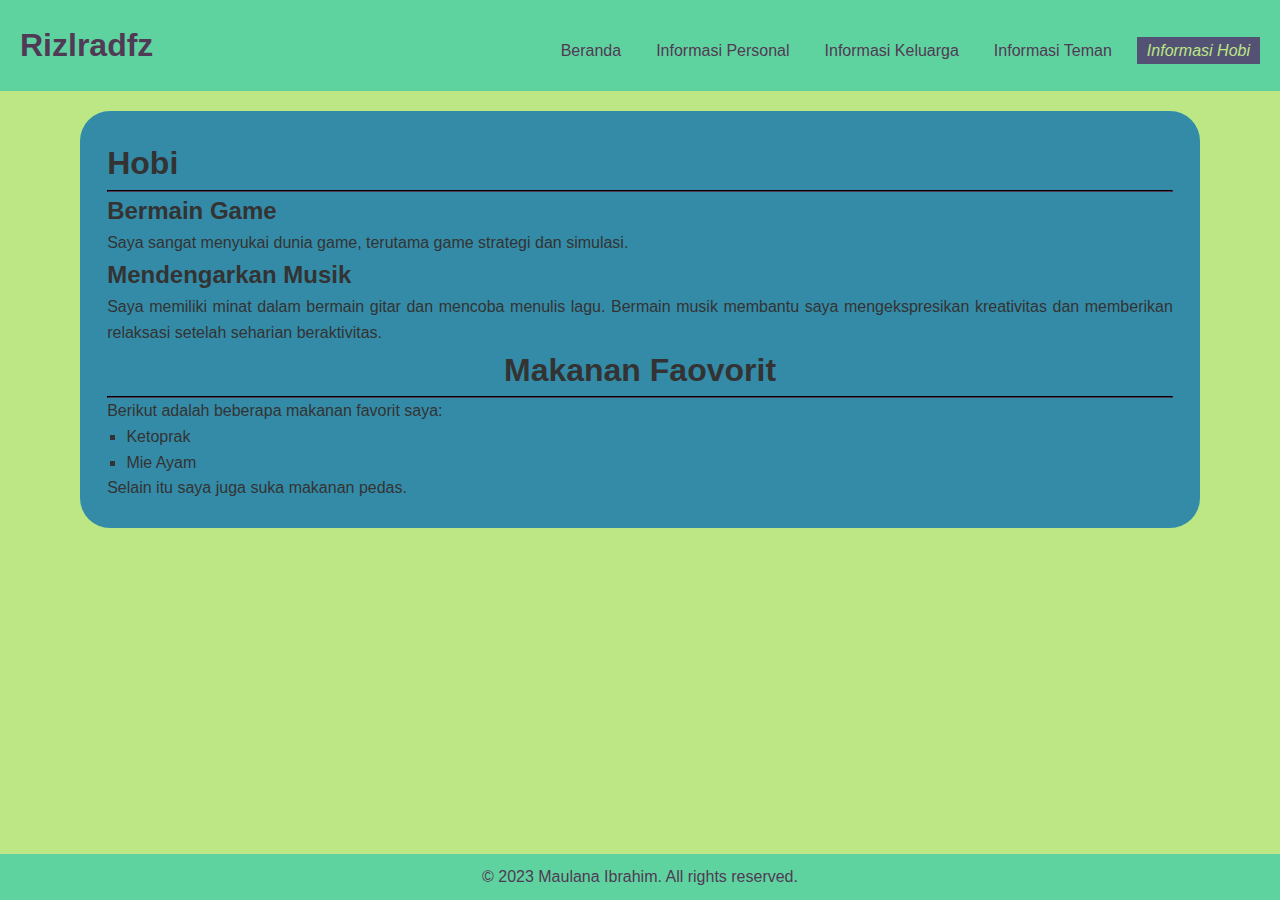
==== hobi.html @ a6128af4 "Enhance hobi.html layout and content; update personal.html quotes and hide school info; add hobi.css" ====
<!DOCTYPE html>
<html lang="id">

<head>
    <meta charset="UTF-8">
    <meta name="viewport" content="width=device-width, initial-scale=1.0">
    <title>Hobi saya</title>

    <link rel="stylesheet" href="./style/main.css">
    <link rel="stylesheet" href="./style/hobi.css">

    <style>
        section ul {
            list-style-type: square;
            margin-left: 1.2em;
            padding: 0;
        }

        .flex-items {
            display: block;
            flex-grow: 0;
            flex-shrink: 1;
            flex-basis: auto;
            align-self: auto;
            order: 0;
        }
    </style>
</head>

<body>
    <header>
        <table class="navbar-kontainer">
            <tr>
                <td>
                    <h1>Rizlradfz</h1>
                </td>
                <td>
                    <nav>
                        <ul>
                            <li><a href="index.html">Beranda</a></li>
                            <li><a href="personal.html">Informasi Personal</a></li>
                            <li><a href="keluarga.html">Informasi Keluarga</a></li>
                            <li><a href="teman.html">Informasi Teman</a></li>
                            <li><a class="active" href="hobi.html">Informasi Hobi</a></li>
                        </ul>
                    </nav>
                </td>
            </tr>
        </table>
    </header>
    <main>
        <section class="container">
            <h1 style="text-align: left;">Hobi</h1>
            <hr>
            <div class="flex-container">
                <div class="flex-items">
                    <h2>Bermain Game</h2>
                    <p>
                        Saya sangat menyukai dunia game, terutama game strategi dan simulasi.
                    </p>
                </div>
                <div class="flex-items">
                    <h2>Mendengarkan Musik</h2>
                    <p>Saya memiliki minat dalam bermain gitar dan mencoba menulis lagu. Bermain musik membantu saya
                        mengekspresikan kreativitas dan memberikan relaksasi setelah seharian beraktivitas.</p>
                </div>
            </div>
            <h1>Makanan Faovorit</h1>
            <hr>
            <p>Berikut adalah beberapa makanan favorit saya:</p>
            <ul>
                <li>Ketoprak</li>
                <li>Mie Ayam</li>
            </ul>
            <p>Selain itu saya juga suka makanan pedas.</p>
        </section>
    </main>
    <footer>
        <p>&copy; 2023 Maulana Ibrahim. All rights reserved.</p>
    </footer>
</body>

</html>
---- style/main.css ----
/* Reset dasar */
* {
    margin: 0;
    padding: 0;
    box-sizing: border-box;
}

/* Pengaturan dasar untuk body */
body {
    font-family: 'Segoe UI', Tahoma, Geneva, Verdana, sans-serif;
    background-color: #bce784;
    color: #333;
    line-height: 1.6;
    display: flex;
    flex-direction: column;
    flex-wrap: nowrap;
    justify-content: center;
}

h1 {
    text-align: center;
}

/* Header dan Navigasi */
header {
    background-color: #5fd39f;
    color: #503a55;
    padding: 20px;
    text-align: center;
}

nav ul {
    list-style: none;
    display: flex;
    justify-content: center;
    gap: 15px;
    margin-top: 10px;
}

nav ul li a {
    color: #503a55;
    text-decoration: none;
    padding: 5px 10px;
    transition: background-color 0.3s;
}

.active {
    background-color: #535275;
    color: #bce784;
    /* // create font to underline style */
    font-style: oblique;
}

nav ul li a:hover {
    border-radius: 15px;
    background-color: #535275;
    color: #5fd39f;
}

/* Main Content */
main {
    padding: 20px;
}

.mainsection-kontainer, .container {
    background-color: #348ba8;
    border-radius: 30px;
    padding: 1.7em;
    width: 70em;
    margin: 0 auto;
    /* padding: 1vh; */
}

/* Footer */
footer {
    background-color: #5fd39f;
    color: #503a55;
    text-align: center;
    padding: 10px;
    position: fixed;
    width: 100%;
    bottom: 0;
    display: grid;
    align-items: center;
    justify-content: center;
    align-content: space-evenly;
}

.navbar-kontainer {
    display: flex;
    flex-direction: column;
}

.navbar-kontainer tr {
    display: flex;
    justify-content: space-between;
    align-items: center;
}

p {
    text-align: justify;
}

hr {
    border-color: hsl(289, 19%, 28%);
}

.flex-container {
    display: flex;
    flex-direction: column;
    flex-wrap: wrap;
    justify-content: flex-start;
    align-items: stretch;
    align-content: stretch;
}

.flex-container .row
{
    display: flex;
    flex-direction: row;
    flex-wrap: wrap;
    justify-content: center;
    align-items: stretch;
    align-content: stretch;
    margin-bottom: 1em;
    gap: 2em;

}
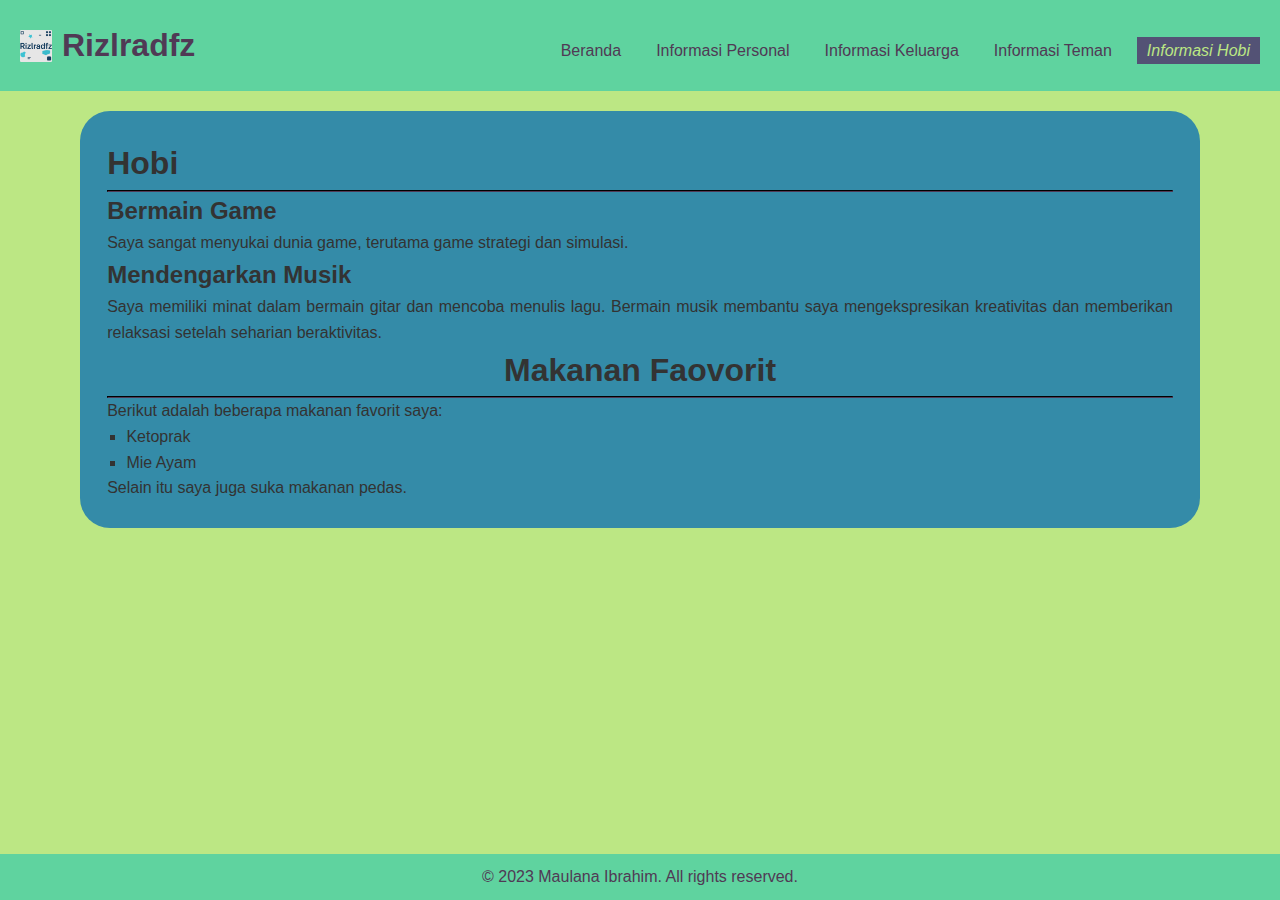
==== commit 61244193: "Add favicon and update header styles across multiple HTML files; enhance CSS specificity for image s" ====
--- a/hobi.html
+++ b/hobi.html
@@ -4,6 +4,7 @@
 <head>
     <meta charset="UTF-8">
     <meta name="viewport" content="width=device-width, initial-scale=1.0">
+    <link rel="shortcut icon" href="favicon.png" type="image/png">
     <title>Hobi saya</title>
 
     <link rel="stylesheet" href="./style/main.css">
@@ -32,7 +33,14 @@
         <table class="navbar-kontainer">
             <tr>
                 <td>
-                    <h1>Rizlradfz</h1>
+                    <h1 style="display: flex;
+                        align-items: center;
+                        flex-direction: row;
+                        flex-wrap: nowrap;
+                        justify-content: center;">
+                        <img src="favicon.png" alt="Favicon"
+                            style="width: 32px; height: 32px; margin-right: 10px;">Rizlradfz
+                    </h1>
                 </td>
                 <td>
                     <nav>
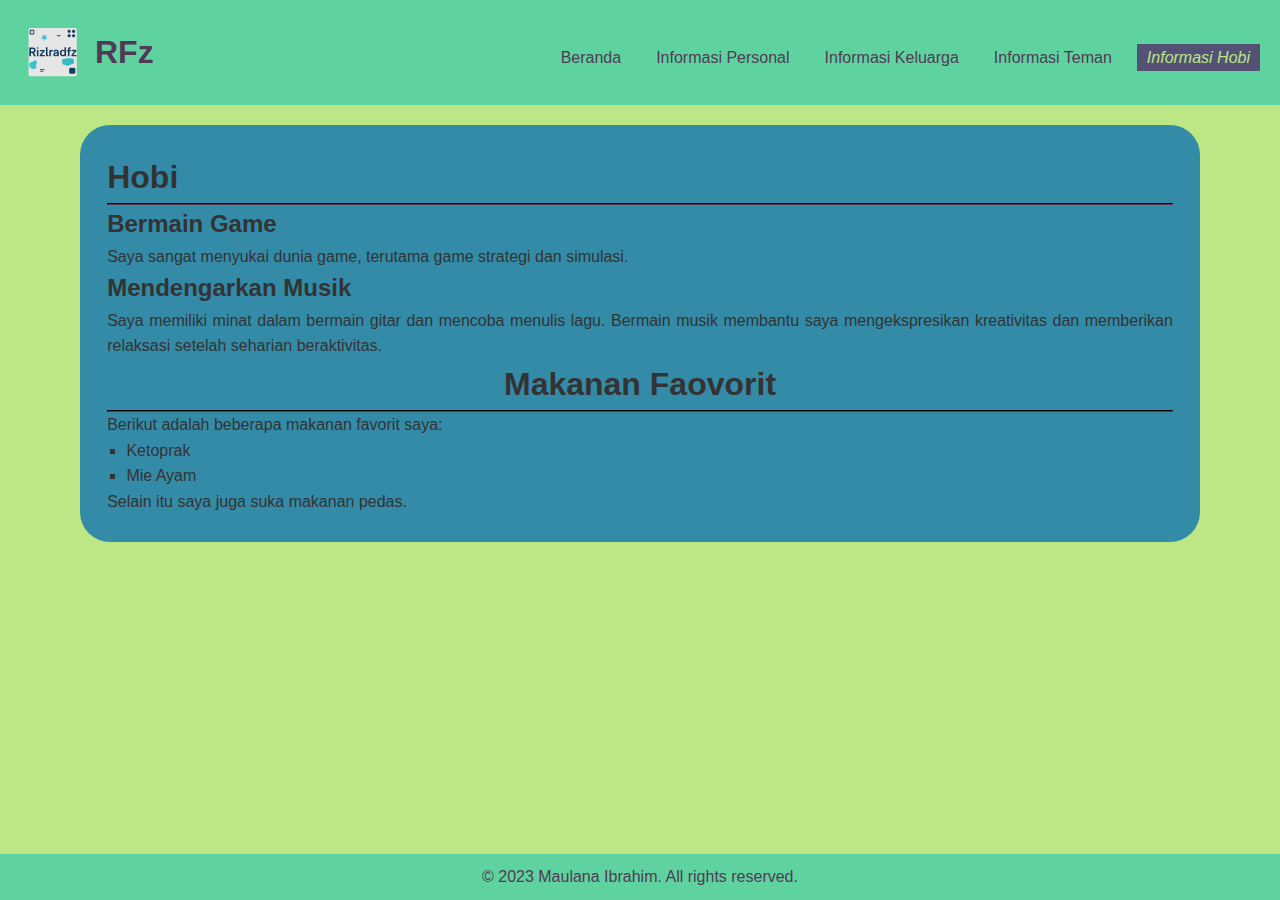
==== commit 7ac20d8d: "update 1" ====
--- a/hobi.html
+++ b/hobi.html
@@ -38,8 +38,8 @@
                         flex-direction: row;
                         flex-wrap: nowrap;
                         justify-content: center;">
-                        <img src="favicon.png" alt="Favicon"
-                            style="width: 32px; height: 32px; margin-right: 10px;">Rizlradfz
+                        <img src="favicon.svg" alt="Favicon"
+                            style="width: 65px; height: 65px; margin-right: 10px;">RFz
                     </h1>
                 </td>
                 <td>
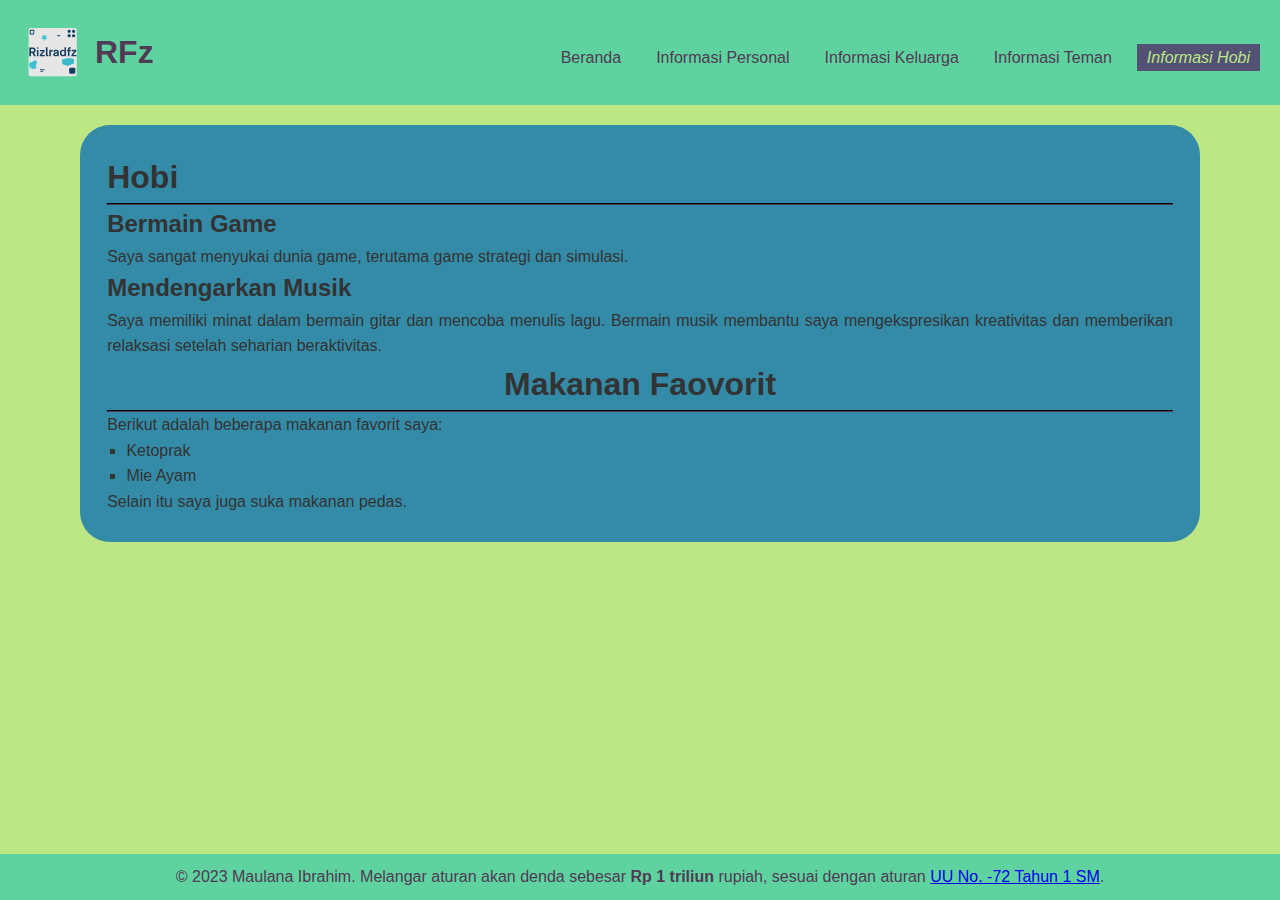
==== commit 7465ae24: "update 2" ====
--- a/hobi.html
+++ b/hobi.html
@@ -84,7 +84,7 @@
         </section>
     </main>
     <footer>
-        <p>&copy; 2023 Maulana Ibrahim. All rights reserved.</p>
+        <p>&copy; 2023 Maulana Ibrahim. Melangar aturan akan denda sebesar <strong>Rp 1 triliun </strong> rupiah, sesuai dengan aturan <a href="#">UU No. -72 Tahun 1 SM</a>.</p>
     </footer>
 </body>
 
--- a/style/main.css
+++ b/style/main.css
@@ -124,5 +124,37 @@
     align-content: stretch;
     margin-bottom: 1em;
     gap: 2em;
+}
 
+.header-title {
+    display: flex;
+    align-items: center;
+    flex-direction: row;
+    flex-wrap: nowrap;
+    justify-content: center;
+}
+
+.header-img {
+    width: 65px;
+    height: 65px;
+    margin-right: 10px;
+}
+
+.spacer-td {
+    width: 17%;
+}
+
+/* Styling for listkomentar and individual komentar blocks */
+.listkomentar {
+    margin-top: 1em;
+    display: flex;
+    flex-direction: column;
+    gap: 1em;
+}
+
+.komentar {
+    background-color: #fff;
+    padding: 1em;
+    border-radius: 5px;
+    box-shadow: 0 2px 4px rgba(0,0,0,0.1);
 }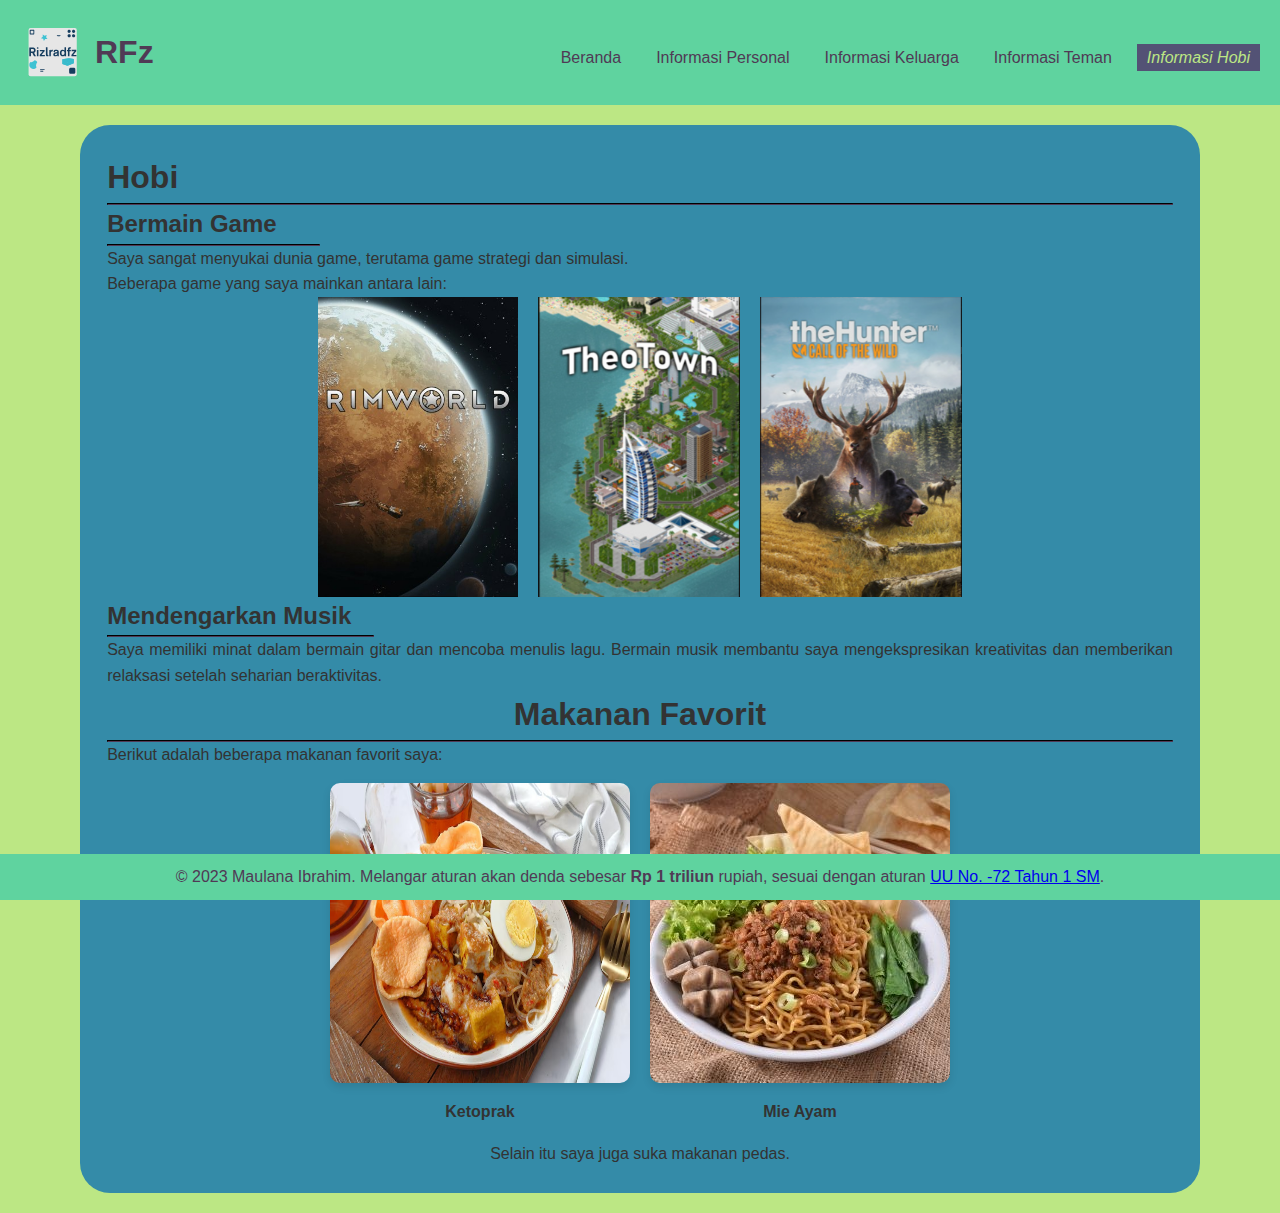
==== commit 3a4774d8: "update 4" ====
--- a/hobi.html
+++ b/hobi.html
@@ -38,8 +38,7 @@
                         flex-direction: row;
                         flex-wrap: nowrap;
                         justify-content: center;">
-                        <img src="favicon.svg" alt="Favicon"
-                            style="width: 65px; height: 65px; margin-right: 10px;">RFz
+                        <img src="favicon.svg" alt="Favicon" style="width: 65px; height: 65px; margin-right: 10px;">RFz
                     </h1>
                 </td>
                 <td>
@@ -63,28 +62,49 @@
             <div class="flex-container">
                 <div class="flex-items">
                     <h2>Bermain Game</h2>
+                    <hr style="width: 20%;">
                     <p>
                         Saya sangat menyukai dunia game, terutama game strategi dan simulasi.
                     </p>
+                    <p>
+                        Beberapa game yang saya mainkan antara lain:
+                    </p>
+                    <div class="flex-items"
+                        style="display: flex; justify-content: center; align-items: center; height: 300px; gap: 20px;">
+                        <img src="./img/gamefavrimworld.jpg" alt="Banner Image"
+                            style="max-height: 100%; max-width: 100%;">
+                        <img src="./img/gamefavtheotown.png" alt="Banner Image"
+                            style="max-height: 100%; max-width: 100%;">
+                        <img src="./img/gamefavthehunter.png" alt="Banner Image"
+                            style="max-height: 100%; max-width: 100%;">
+                    </div>
                 </div>
                 <div class="flex-items">
                     <h2>Mendengarkan Musik</h2>
+                    <hr style="width: 25%;">
                     <p>Saya memiliki minat dalam bermain gitar dan mencoba menulis lagu. Bermain musik membantu saya
                         mengekspresikan kreativitas dan memberikan relaksasi setelah seharian beraktivitas.</p>
                 </div>
             </div>
-            <h1>Makanan Faovorit</h1>
+            <h1>Makanan Favorit</h1>
             <hr>
             <p>Berikut adalah beberapa makanan favorit saya:</p>
-            <ul>
-                <li>Ketoprak</li>
-                <li>Mie Ayam</li>
-            </ul>
-            <p>Selain itu saya juga suka makanan pedas.</p>
+            <div class="food-gallery" style="display: flex; gap: 20px; justify-content: center; align-items: center; flex-wrap: wrap; margin-top: 1em;">
+                <div class="food-item" style="text-align: center;">
+                    <img src="./img/fotoketoprak.jpeg" alt="Ketoprak" style="width: 300px; height: 300px; border-radius: 10px; box-shadow: 0 4px 8px rgba(0,0,0,0.1);">
+                    <p style="margin-top: 0.5em; font-weight: bold; text-align: center;">Ketoprak</p>
+                </div>
+                <div class="food-item" style="text-align: center;">
+                    <img src="./img/fotomiayam.png" alt="Mie Ayam" style="width: 300px; height: 300px; border-radius: 10px; box-shadow: 0 4px 8px rgba(0,0,0,0.1);">
+                    <p style="margin-top: 0.5em; font-weight: bold; text-align: center;">Mie Ayam</p>
+                </div>
+            </div>
+            <p style="text-align: center; margin-top: 1em;">Selain itu saya juga suka makanan pedas.</p>
         </section>
     </main>
     <footer>
-        <p>&copy; 2023 Maulana Ibrahim. Melangar aturan akan denda sebesar <strong>Rp 1 triliun </strong> rupiah, sesuai dengan aturan <a href="#">UU No. -72 Tahun 1 SM</a>.</p>
+        <p>&copy; 2023 Maulana Ibrahim. Melangar aturan akan denda sebesar <strong>Rp 1 triliun </strong> rupiah, sesuai
+            dengan aturan <a href="#">UU No. -72 Tahun 1 SM</a>.</p>
     </footer>
 </body>
 
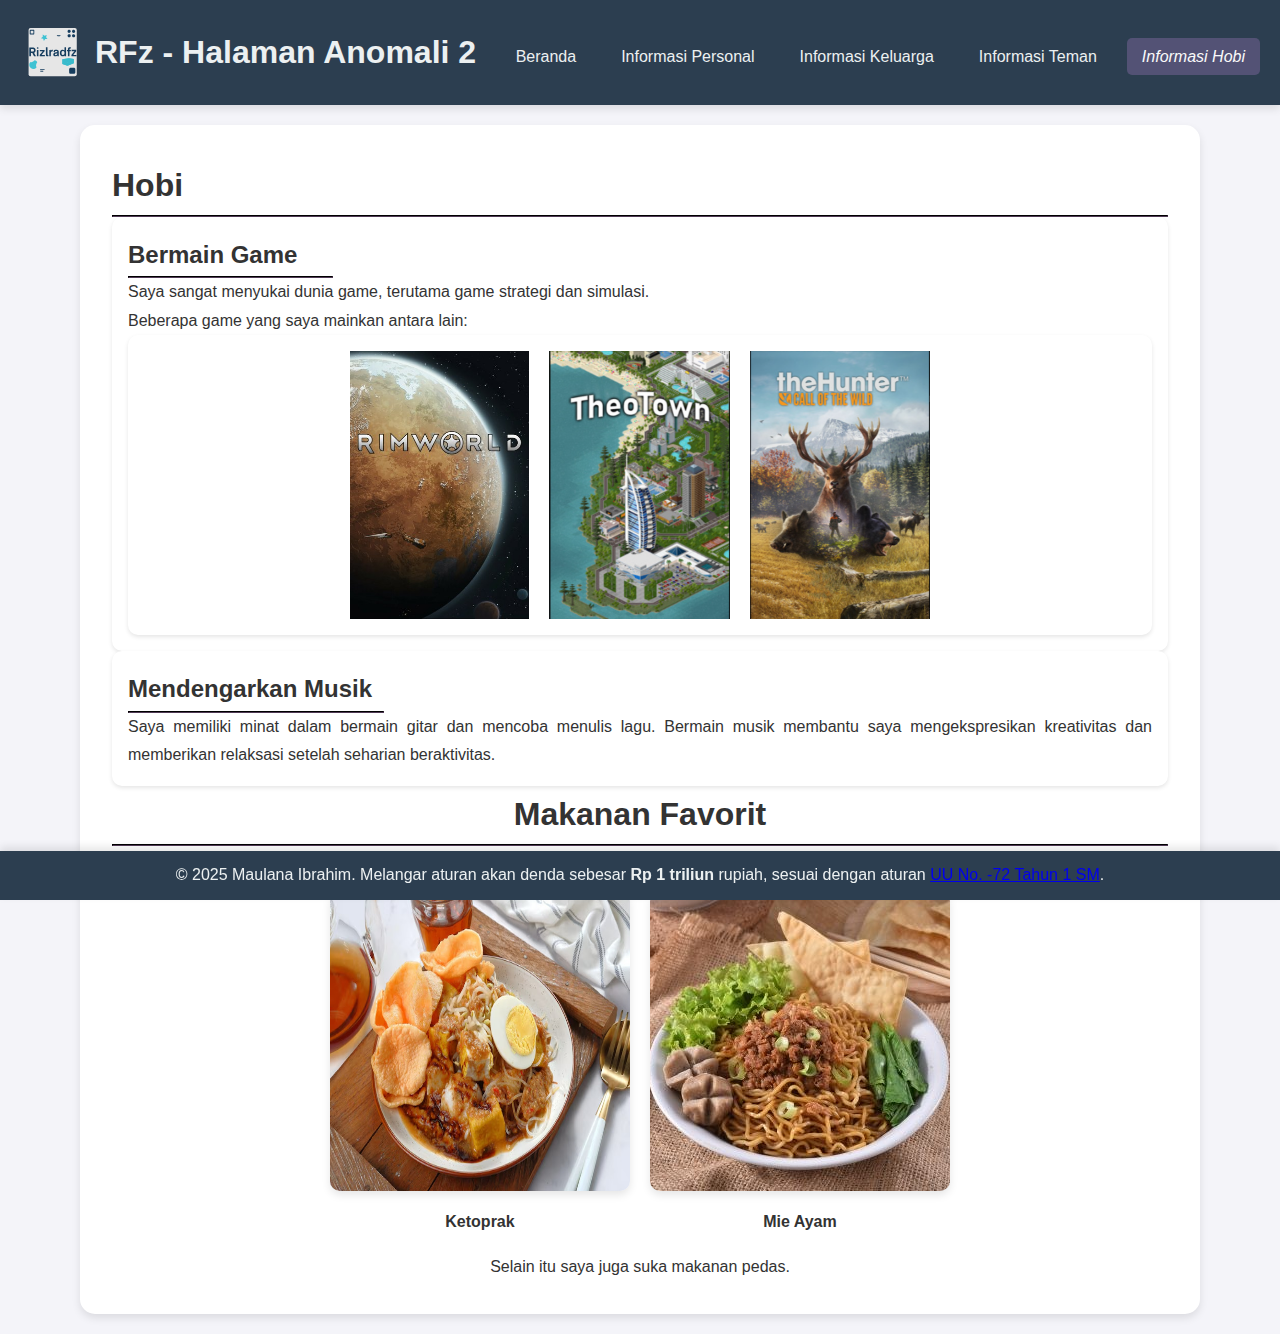
==== commit 9c13a2b2: "Update footer copyright year and enhance header titles for clarity" ====
--- a/hobi.html
+++ b/hobi.html
@@ -38,7 +38,7 @@
                         flex-direction: row;
                         flex-wrap: nowrap;
                         justify-content: center;">
-                        <img src="favicon.svg" alt="Favicon" style="width: 65px; height: 65px; margin-right: 10px;">RFz
+                        <img src="favicon.svg" alt="Favicon" style="width: 65px; height: 65px; margin-right: 10px;">RFz - Halaman Anomali 2
                     </h1>
                 </td>
                 <td>
@@ -103,7 +103,7 @@
         </section>
     </main>
     <footer>
-        <p>&copy; 2023 Maulana Ibrahim. Melangar aturan akan denda sebesar <strong>Rp 1 triliun </strong> rupiah, sesuai
+        <p>&copy; 2025 Maulana Ibrahim. Melangar aturan akan denda sebesar <strong>Rp 1 triliun </strong> rupiah, sesuai
             dengan aturan <a href="#">UU No. -72 Tahun 1 SM</a>.</p>
     </footer>
 </body>
--- a/style/main.css
+++ b/style/main.css
@@ -8,9 +8,9 @@
 /* Pengaturan dasar untuk body */
 body {
     font-family: 'Segoe UI', Tahoma, Geneva, Verdana, sans-serif;
-    background-color: #bce784;
+    background-color: #f4f4f9;
     color: #333;
-    line-height: 1.6;
+    line-height: 1.8;
     display: flex;
     flex-direction: column;
     flex-wrap: nowrap;
@@ -23,10 +23,11 @@
 
 /* Header dan Navigasi */
 header {
-    background-color: #5fd39f;
-    color: #503a55;
+    background-color: #2c3e50;
+    color: #ecf0f1;
     padding: 20px;
     text-align: center;
+    box-shadow: 0 4px 8px rgba(0, 0, 0, 0.1);
 }
 
 nav ul {
@@ -38,22 +39,23 @@
 }
 
 nav ul li a {
-    color: #503a55;
+    color: #ecf0f1;
     text-decoration: none;
-    padding: 5px 10px;
+    padding: 10px 15px;
     transition: background-color 0.3s;
+    border-radius: 5px;
 }
 
 .active {
     background-color: #535275;
-    color: #bce784;
+    color: #fafafa;
     /* // create font to underline style */
     font-style: oblique;
 }
 
 nav ul li a:hover {
-    border-radius: 15px;
-    background-color: #535275;
+    border-radius: 5px;
+    background-color: #34495e;
     color: #5fd39f;
 }
 
@@ -63,18 +65,19 @@
 }
 
 .mainsection-kontainer, .container {
-    background-color: #348ba8;
-    border-radius: 30px;
-    padding: 1.7em;
+    background-color: #ffffff;
+    border-radius: 15px;
+    padding: 2em;
     width: 70em;
     margin: 0 auto;
+    box-shadow: 0 4px 8px rgba(0, 0, 0, 0.1);
     /* padding: 1vh; */
 }
 
 /* Footer */
 footer {
-    background-color: #5fd39f;
-    color: #503a55;
+    background-color: #2c3e50;
+    color: #ecf0f1;
     text-align: center;
     padding: 10px;
     position: fixed;
@@ -84,6 +87,7 @@
     align-items: center;
     justify-content: center;
     align-content: space-evenly;
+    box-shadow: 0 -4px 8px rgba(0, 0, 0, 0.1);
 }
 
 .navbar-kontainer {
@@ -153,8 +157,116 @@
 }
 
 .komentar {
-    background-color: #fff;
+    background-color: #f9f9f9;
     padding: 1em;
     border-radius: 5px;
-    box-shadow: 0 2px 4px rgba(0,0,0,0.1);
+    box-shadow: 0 4px 8px rgba(0,0,0,0.1);
+}
+
+.photo-profile {
+    background-color: #3498db;
+    box-shadow: 0 4px 8px rgba(0, 0, 0, 0.1);
+}
+
+.imagefavorite {
+    background-color: #2980b9;
+    box-shadow: 0 4px 8px rgba(0, 0, 0, 0.1);
+}
+
+.kolomkomentar {
+    background-color: #ffffff;
+    border-radius: 10px;
+    box-shadow: 0 4px 8px rgba(0, 0, 0, 0.1);
+}
+
+.linkUU {
+    color: #3498db;
+    text-decoration: none;
+    font-weight: bold;
+    transition: color 0.3s, text-decoration 0.3s;
+}
+
+.linkUU:active
+{
+    color: #fafafa;
+    text-decoration: underline;
+}
+.linkUU:hover
+{
+    color: #fafafa;
+    text-decoration: underline;
+}
+.linkUU:visited
+{
+    color: #fafafa;
+    text-decoration: underline;
+}
+
+/* Responsive Design */
+@media (max-width: 768px) {
+    body {
+        padding: 0 1em;
+    }
+
+    header {
+        text-align: center;
+    }
+
+    nav ul {
+        flex-direction: column;
+        gap: 10px;
+    }
+
+    .mainsection-kontainer, .container {
+        width: 100%;
+        padding: 1em;
+    }
+
+    .photo-profile, .imagefavorite {
+        width: 100%;
+        height: auto;
+        border-radius: 10px;
+    }
+
+    .table-layout {
+        display: block;
+    }
+
+    .table-layout td {
+        display: block;
+        width: 100%;
+    }
+
+    .spacer-td {
+        display: none;
+    }
+
+    .flex-container {
+        flex-direction: column;
+        align-items: center;
+    }
+
+    .flex-container .row {
+        flex-direction: column;
+        gap: 1em;
+    }
+
+    .navbar-kontainer tr {
+        flex-direction: column;
+        align-items: center;
+    }
+
+    .listkomentar {
+        gap: 0.5em;
+    }
+
+    .kolomkomentar form {
+        flex-direction: column;
+        gap: 0.5em;
+    }
+
+    .kolomkomentar form input[type="text"],
+    .kolomkomentar form textarea {
+        width: 100%;
+    }
 }--- a/style/hobi.css
+++ b/style/hobi.css
@@ -0,0 +1,28 @@
+.food-gallery img {
+    border-radius: 15px;
+    box-shadow: 0 4px 8px rgba(0, 0, 0, 0.1);
+}
+
+.flex-items {
+    background-color: #ffffff;
+    border-radius: 10px;
+    padding: 1em;
+    box-shadow: 0 2px 4px rgba(0, 0, 0, 0.1);
+}
+
+@media (max-width: 768px) {
+    .flex-items {
+        width: 100%;
+        text-align: center;
+    }
+
+    .food-gallery {
+        flex-direction: column;
+        gap: 1em;
+    }
+
+    .food-gallery img {
+        width: 100%;
+        height: auto;
+    }
+}
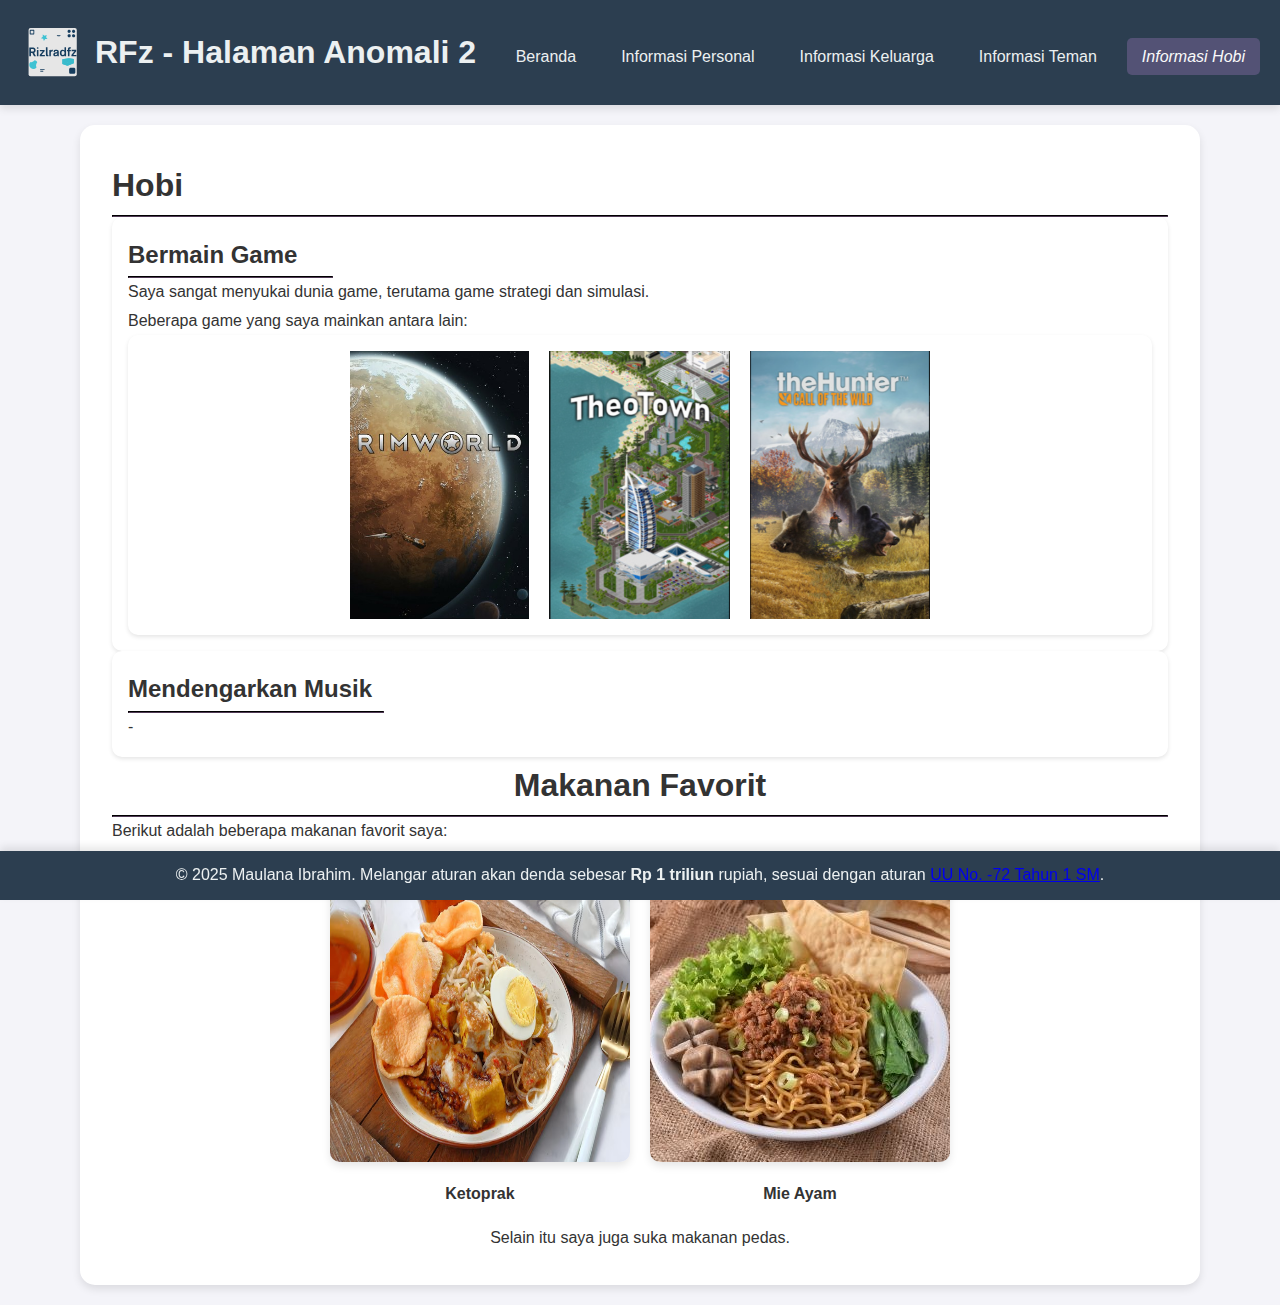
==== commit fc771bc5: "Remove content from 'Mendengarkan Musik' section in hobi.html" ====
--- a/hobi.html
+++ b/hobi.html
@@ -82,8 +82,7 @@
                 <div class="flex-items">
                     <h2>Mendengarkan Musik</h2>
                     <hr style="width: 25%;">
-                    <p>Saya memiliki minat dalam bermain gitar dan mencoba menulis lagu. Bermain musik membantu saya
-                        mengekspresikan kreativitas dan memberikan relaksasi setelah seharian beraktivitas.</p>
+                    <p>-</p>
                 </div>
             </div>
             <h1>Makanan Favorit</h1>
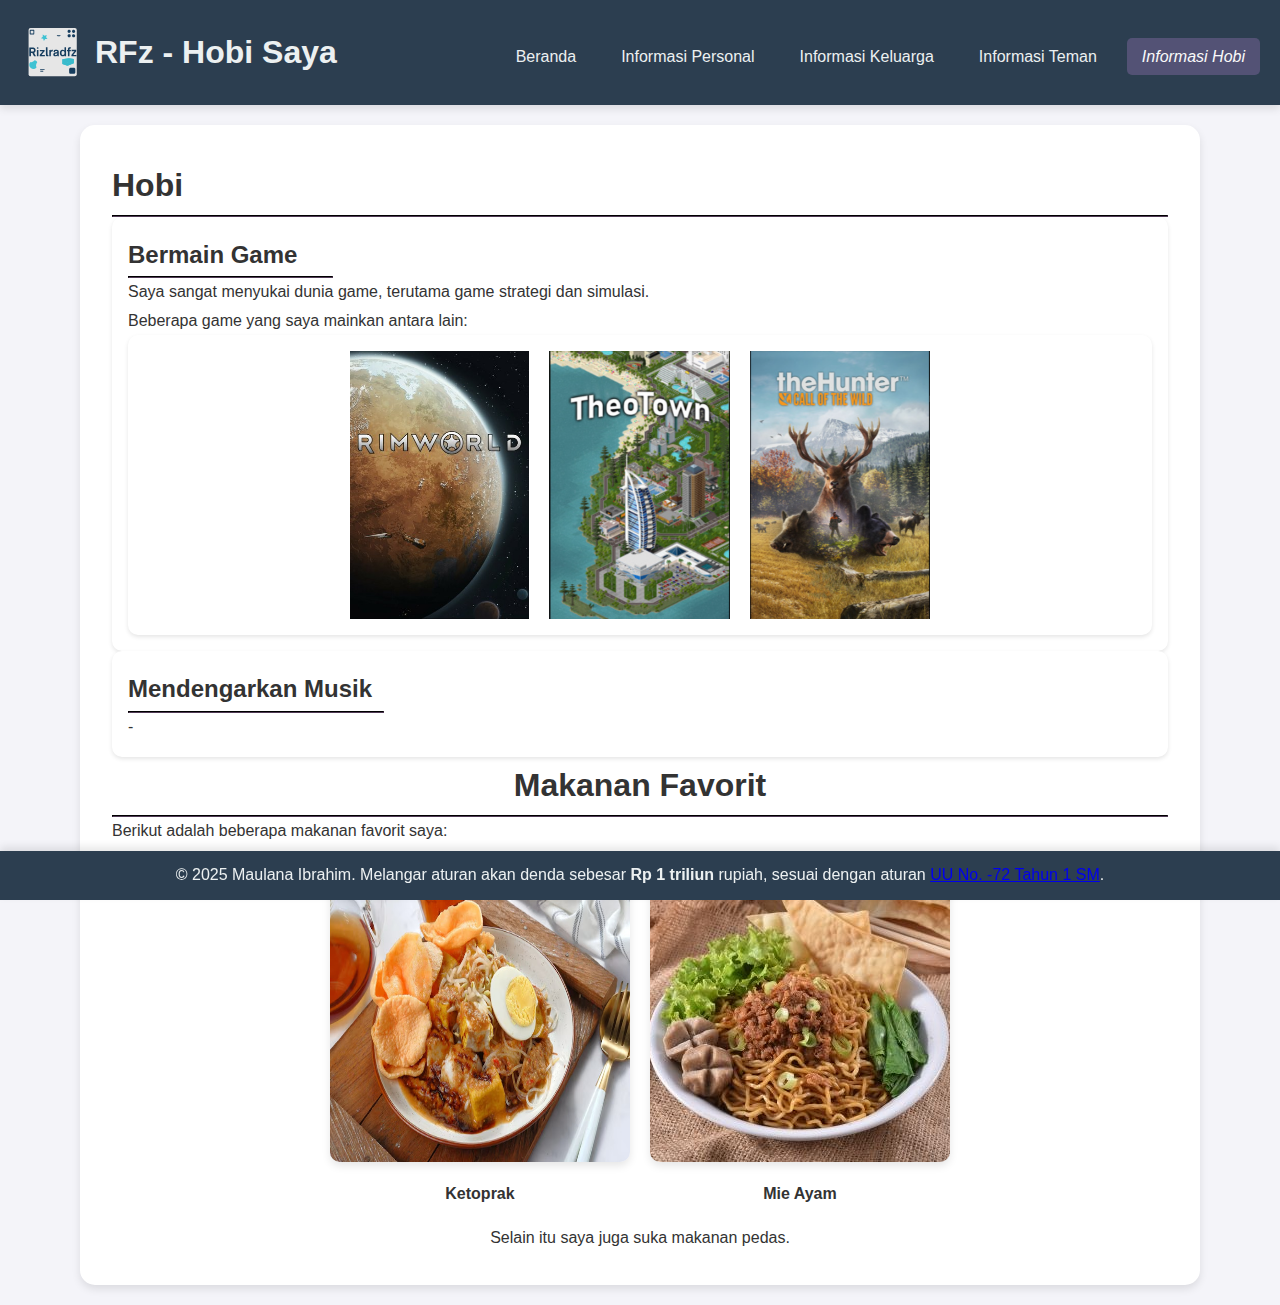
==== commit b2bc5982: "Update page titles and improve header structure across multiple HTML files" ====
--- a/hobi.html
+++ b/hobi.html
@@ -38,7 +38,7 @@
                         flex-direction: row;
                         flex-wrap: nowrap;
                         justify-content: center;">
-                        <img src="favicon.svg" alt="Favicon" style="width: 65px; height: 65px; margin-right: 10px;">RFz - Halaman Anomali 2
+                        <img src="favicon.svg" alt="Favicon" style="width: 65px; height: 65px; margin-right: 10px;">RFz - Hobi Saya
                     </h1>
                 </td>
                 <td>
